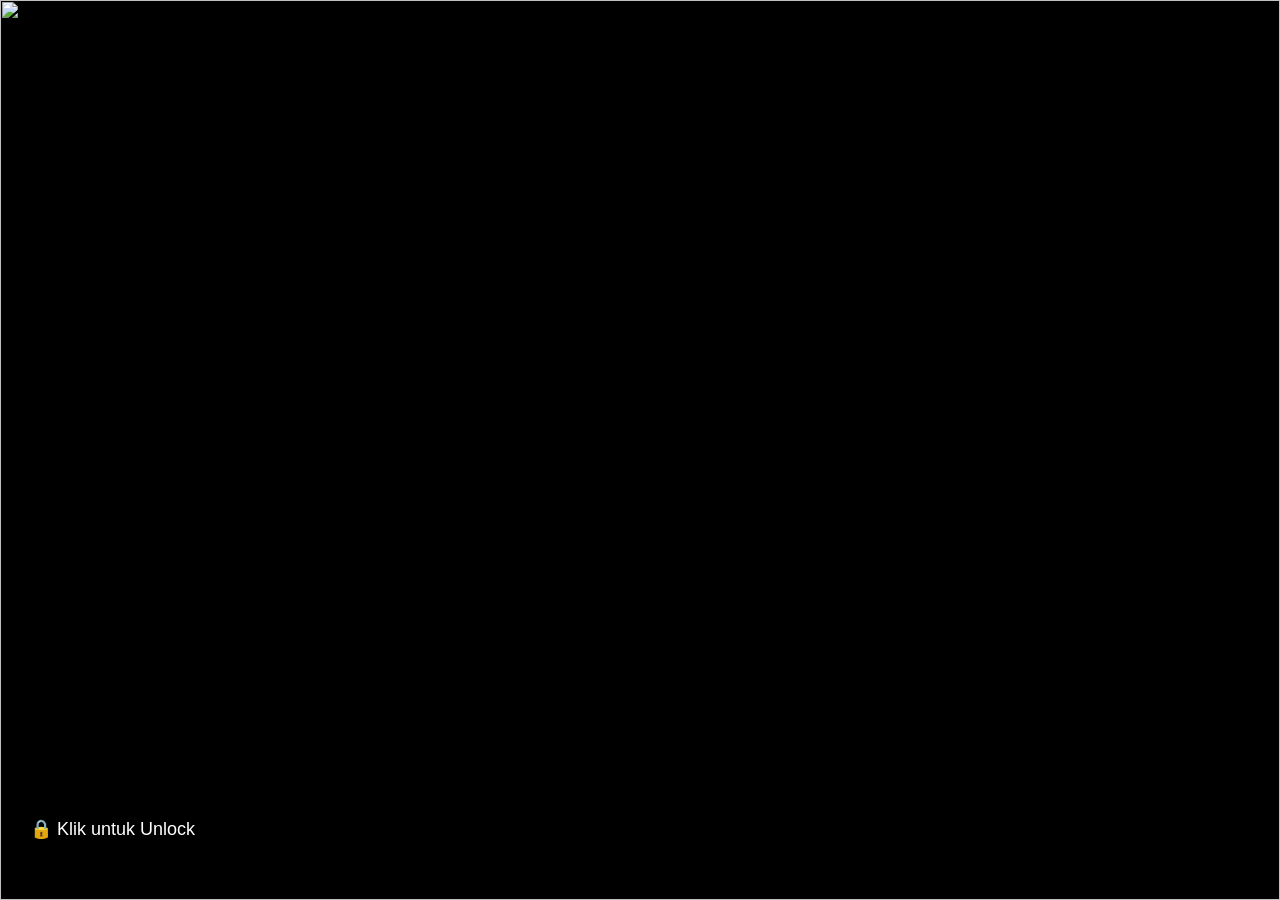
==== public/index.html @ 9a5cc84c "Add files via upload" ====
<!DOCTYPE html>
<html>
<head>
  <meta charset="UTF-8">
  <title>Video Viral</title>
  <link rel="stylesheet" href="style.css">
</head>
<body>

<div class="feed">

  <!-- VIDEO 1 -->
  <div class="video-card" onclick="openLock()">
    <img src="gambar/1.jpg">
    <div class="overlay">🔒 Klik untuk Unlock</div>
  </div>

  <!-- VIDEO 2 -->
  <div class="video-card" onclick="openLock()">
    <img src="gambar/2.jpg">
    <div class="overlay">🔒 Klik untuk Unlock</div>
  </div>

  <!-- VIDEO 3 -->
  <div class="video-card" onclick="openLock()">
    <img src="gambar/3.jpg">
    <div class="overlay">🔒 Klik untuk Unlock</div>
  </div>

  <!-- VIDEO 4 -->
  <div class="video-card" onclick="openLock()">
    <img src="gambar/4.jpg">
    <div class="overlay">🔒 Klik untuk Unlock</div>
  </div>

  <!-- VIDEO 5 -->
  <div class="video-card" onclick="openLock()">
    <img src="gambar/5.jpg">
    <div class="overlay">🔒 Klik untuk Unlock</div>
  </div>

</div>

<!-- POPUP QRIS -->
<div id="popup" class="popup hidden">
  <div class="popup-content">
    <h3>Scan QRIS</h3>
    <img src="gambar/qris.jpg">
    <button onclick="bayar()">Saya Sudah Bayar</button>
  </div>
</div>

<script src="app.js"></script>
</body>
</html>
---- public/style.css ----
body {
  margin: 0;
  background: black;
  font-family: Arial;
}

/* SCROLL VERTICAL */
.feed {
  height: 100vh;
  overflow-y: scroll;
  scroll-snap-type: y mandatory;
}

.video-card {
  position: relative;
  height: 100vh;
  scroll-snap-align: start;
}

.video-card img {
  width: 100%;
  height: 100%;
  object-fit: cover;
}

/* LOCK OVERLAY */
.overlay {
  position: absolute;
  bottom: 50px;
  left: 20px;
  color: white;
  font-size: 18px;
  background: rgba(0,0,0,0.5);
  padding: 10px;
  border-radius: 5px;
}

/* POPUP */
.popup {
  position: fixed;
  top: 0;
  left: 0;
  width: 100%;
  height: 100%;
  background: rgba(0,0,0,0.9);
}

.popup-content {
  background: #111;
  padding: 20px;
  margin: 100px auto;
  width: 300px;
  border-radius: 10px;
  text-align: center;
}

.popup img {
  width: 100%;
}

button {
  margin-top: 10px;
  padding: 10px;
  background: red;
  border: none;
  color: white;
  width: 100%;
}

.hidden {
  display: none;
}
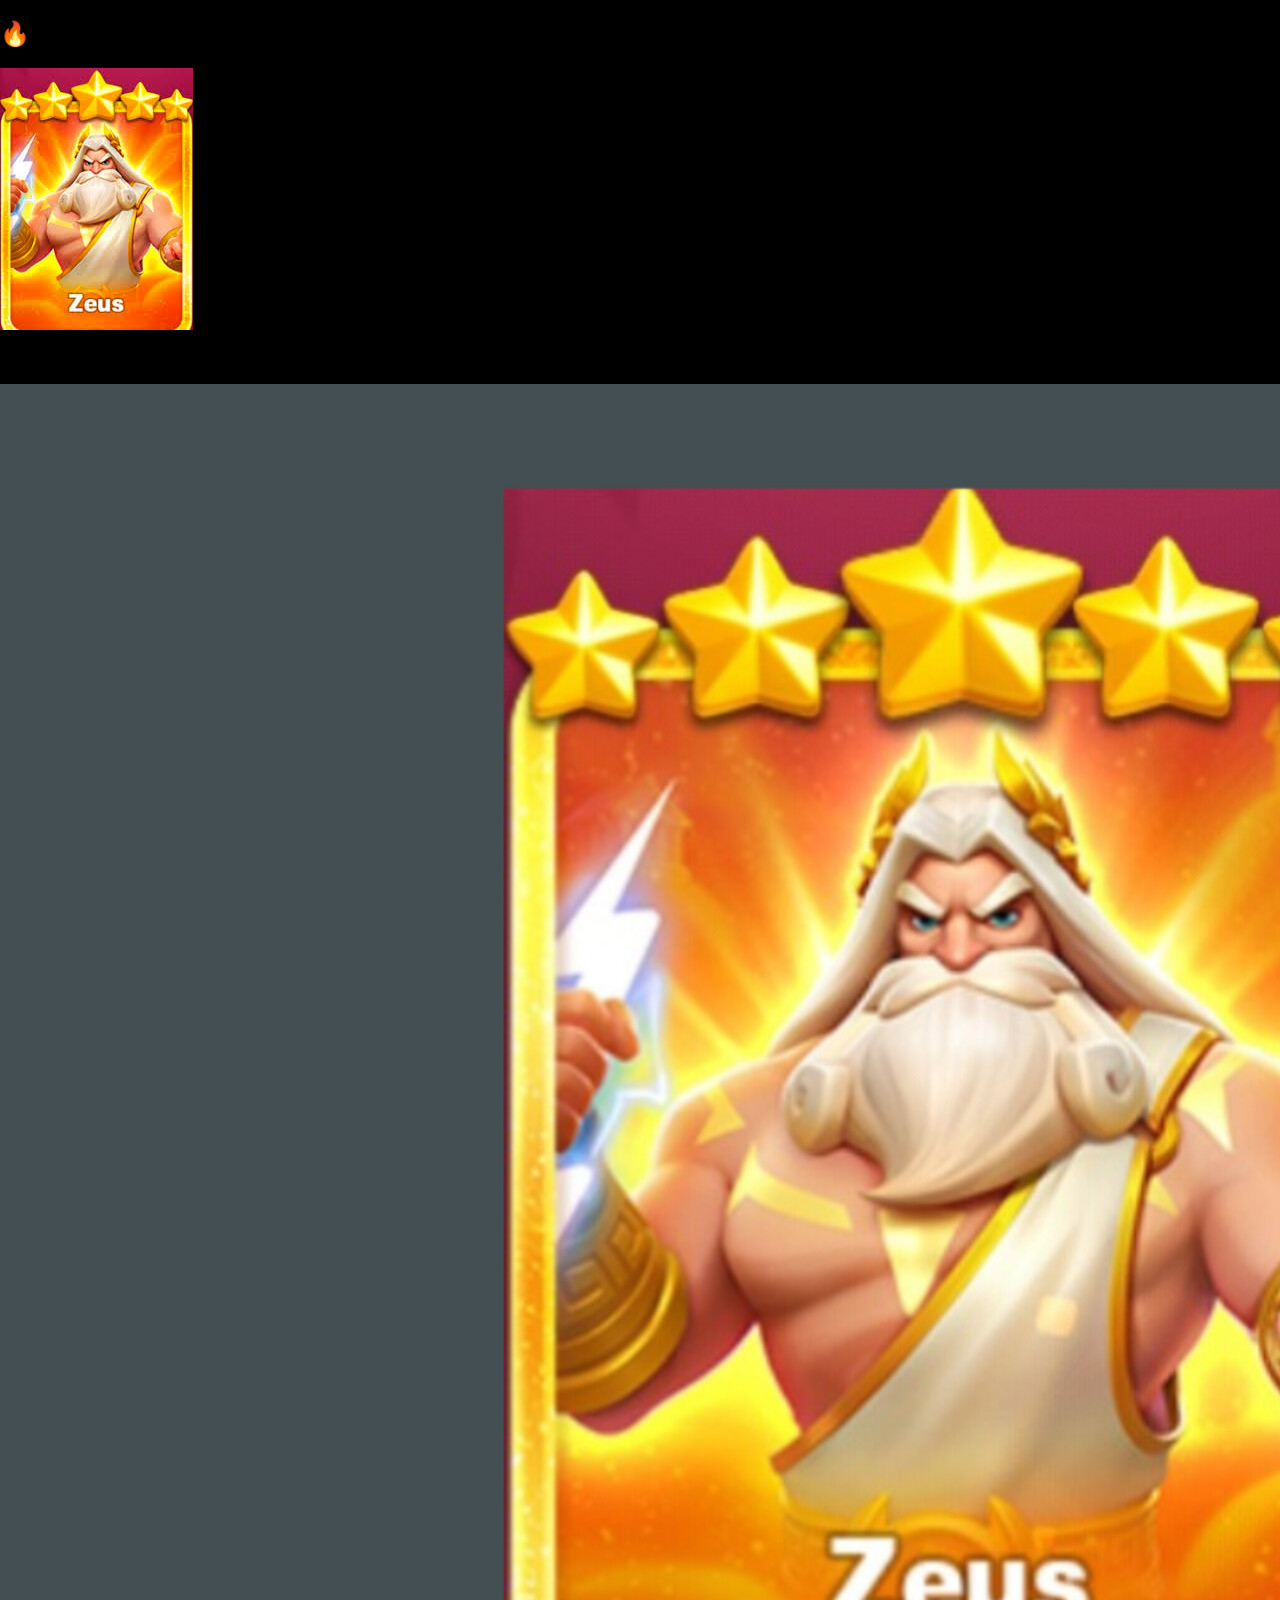
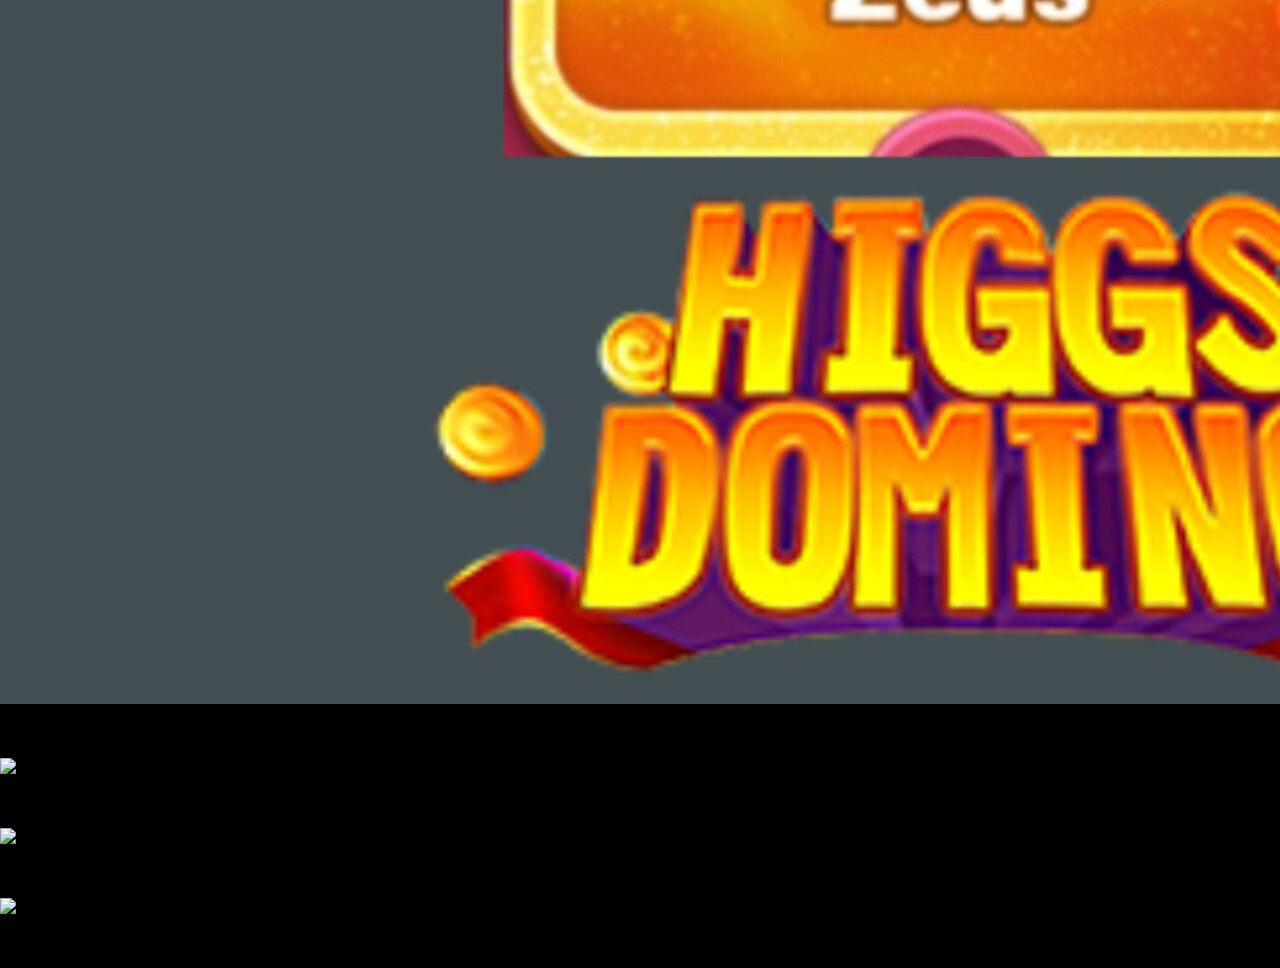
==== commit aa03bc33: "Update index.html" ====
--- a/public/index.html
+++ b/public/index.html
@@ -7,49 +7,65 @@
 </head>
 <body>
 
-<div class="feed">
+<h2>🔥 Video Viral Hari Ini</h2>
 
-  <!-- VIDEO 1 -->
-  <div class="video-card" onclick="openLock()">
+<div class="gallery">
+
+  <div class="thumb" onclick="openInfo()">
     <img src="gambar/1.jpg">
-    <div class="overlay">🔒 Klik untuk Unlock</div>
+    <p>Video Panas 1</p>
   </div>
 
-  <!-- VIDEO 2 -->
-  <div class="video-card" onclick="openLock()">
+  <div class="thumb" onclick="openInfo()">
     <img src="gambar/2.jpg">
-    <div class="overlay">🔒 Klik untuk Unlock</div>
+    <p>Video Viral 2</p>
   </div>
 
-  <!-- VIDEO 3 -->
-  <div class="video-card" onclick="openLock()">
+  <div class="thumb" onclick="openInfo()">
     <img src="gambar/3.jpg">
-    <div class="overlay">🔒 Klik untuk Unlock</div>
+    <p>Konten Eksklusif 3</p>
   </div>
 
-  <!-- VIDEO 4 -->
-  <div class="video-card" onclick="openLock()">
+  <div class="thumb" onclick="openInfo()">
     <img src="gambar/4.jpg">
-    <div class="overlay">🔒 Klik untuk Unlock</div>
+    <p>Video Trending 4</p>
   </div>
 
-  <!-- VIDEO 5 -->
-  <div class="video-card" onclick="openLock()">
+  <div class="thumb" onclick="openInfo()">
     <img src="gambar/5.jpg">
-    <div class="overlay">🔒 Klik untuk Unlock</div>
+    <p>Video Rahasia 5</p>
   </div>
 
 </div>
 
-<!-- POPUP QRIS -->
-<div id="popup" class="popup hidden">
-  <div class="popup-content">
+<!-- STEP 1 -->
+<div id="infoBox" class="popup hidden">
+  <div class="box">
+    <h3>Untuk menonton video harus melakukan pembayaran sebesar</h3>
+    <h2>Rp 5.000</h2>
+    <button onclick="lanjutBayar()">Lanjutkan Bayar</button>
+  </div>
+</div>
+
+<!-- STEP 2 -->
+<div id="qrisBox" class="popup hidden">
+  <div class="box">
     <h3>Scan QRIS</h3>
     <img src="gambar/qris.jpg">
-    <button onclick="bayar()">Saya Sudah Bayar</button>
+    <p id="nominal"></p>
+    <button onclick="konfirmasi()">Sudah Bayar</button>
+  </div>
+</div>
+
+<!-- STEP 3 -->
+<div id="confirmBox" class="popup hidden">
+  <div class="box">
+    <h3>Masukkan nominal yang kamu bayar</h3>
+    <input type="number" id="inputNominal" placeholder="contoh: 5231">
+    <button onclick="cekBayar()">Konfirmasi</button>
   </div>
 </div>
 
 <script src="app.js"></script>
 </body>
-</html>+</html>
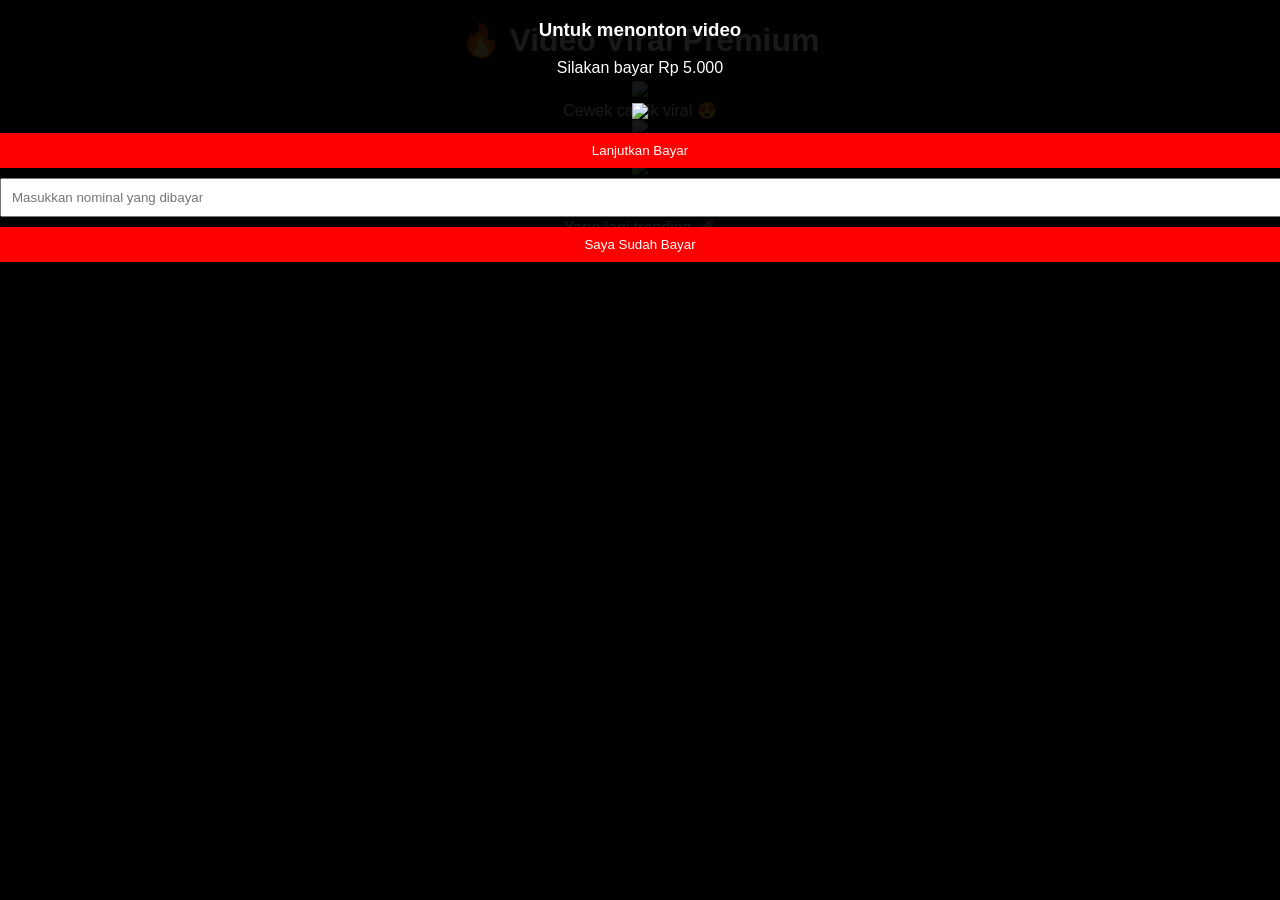
==== commit e7dec144: "Update index.html" ====
--- a/public/index.html
+++ b/public/index.html
@@ -1,68 +1,52 @@
 <!DOCTYPE html>
 <html>
 <head>
-  <meta charset="UTF-8">
-  <title>Video Viral</title>
+  <title>Video Viral 🔥</title>
   <link rel="stylesheet" href="style.css">
 </head>
 <body>
 
-<h2>🔥 Video Viral Hari Ini</h2>
+<h1>🔥 Video Viral Premium</h1>
 
-<div class="gallery">
-
-  <div class="thumb" onclick="openInfo()">
-    <img src="gambar/1.jpg">
-    <p>Video Panas 1</p>
+<div class="grid">
+  <div class="card" onclick="openPopup()">
+    <img src="https://picsum.photos/300/200?1">
+    <div class="title">Cewek cantik viral 😍</div>
   </div>
 
-  <div class="thumb" onclick="openInfo()">
-    <img src="gambar/2.jpg">
-    <p>Video Viral 2</p>
+  <div class="card" onclick="openPopup()">
+    <img src="https://picsum.photos/300/200?2">
+    <div class="title">Skandal terbaru 😱</div>
   </div>
 
-  <div class="thumb" onclick="openInfo()">
-    <img src="gambar/3.jpg">
-    <p>Konten Eksklusif 3</p>
+  <div class="card" onclick="openPopup()">
+    <img src="https://picsum.photos/300/200?3">
+    <div class="title">Video rahasia bocor 🔥</div>
   </div>
 
-  <div class="thumb" onclick="openInfo()">
-    <img src="gambar/4.jpg">
-    <p>Video Trending 4</p>
-  </div>
-
-  <div class="thumb" onclick="openInfo()">
-    <img src="gambar/5.jpg">
-    <p>Video Rahasia 5</p>
-  </div>
-
-</div>
-
-<!-- STEP 1 -->
-<div id="infoBox" class="popup hidden">
-  <div class="box">
-    <h3>Untuk menonton video harus melakukan pembayaran sebesar</h3>
-    <h2>Rp 5.000</h2>
-    <button onclick="lanjutBayar()">Lanjutkan Bayar</button>
+  <div class="card" onclick="openPopup()">
+    <img src="https://picsum.photos/300/200?4">
+    <div class="title">Yang lagi trending 🚀</div>
   </div>
 </div>
 
-<!-- STEP 2 -->
-<div id="qrisBox" class="popup hidden">
-  <div class="box">
-    <h3>Scan QRIS</h3>
-    <img src="gambar/qris.jpg">
-    <p id="nominal"></p>
-    <button onclick="konfirmasi()">Sudah Bayar</button>
-  </div>
-</div>
+<!-- POPUP -->
+<div class="popup" id="popup" onclick="closePopup(event)">
+  <div class="popup-content">
 
-<!-- STEP 3 -->
-<div id="confirmBox" class="popup hidden">
-  <div class="box">
-    <h3>Masukkan nominal yang kamu bayar</h3>
-    <input type="number" id="inputNominal" placeholder="contoh: 5231">
-    <button onclick="cekBayar()">Konfirmasi</button>
+    <h3>Untuk menonton video</h3>
+    <p>Silakan bayar Rp 5.000</p>
+
+    <img src="qris.png" style="width:100%; margin-top:10px">
+
+    <button onclick="lanjutBayar()">Lanjutkan Bayar</button>
+
+    <input type="number" id="nominal" placeholder="Masukkan nominal yang dibayar">
+
+    <button onclick="konfirmasiBayar()">Saya Sudah Bayar</button>
+
+    <p id="error" style="color:red; font-size:12px;"></p>
+
   </div>
 </div>
 
--- a/public/style.css
+++ b/public/style.css
@@ -1,38 +1,32 @@
 body {
-  margin: 0;
-  background: black;
   font-family: Arial;
+  background: #0f0f0f;
+  color: white;
+  text-align: center;
 }
 
-/* SCROLL VERTICAL */
-.feed {
-  height: 100vh;
-  overflow-y: scroll;
-  scroll-snap-type: y mandatory;
+.gallery {
+  display: grid;
+  grid-template-columns: repeat(2, 1fr);
+  gap: 15px;
+  padding: 10px;
 }
 
-.video-card {
-  position: relative;
-  height: 100vh;
-  scroll-snap-align: start;
+.thumb {
+  background: #1c1c1c;
+  border-radius: 10px;
+  overflow: hidden;
 }
 
-.video-card img {
+.thumb img {
   width: 100%;
-  height: 100%;
+  height: 180px;
   object-fit: cover;
 }
 
-/* LOCK OVERLAY */
-.overlay {
-  position: absolute;
-  bottom: 50px;
-  left: 20px;
-  color: white;
-  font-size: 18px;
-  background: rgba(0,0,0,0.5);
+.thumb p {
   padding: 10px;
-  border-radius: 5px;
+  font-size: 14px;
 }
 
 /* POPUP */
@@ -45,23 +39,36 @@
   background: rgba(0,0,0,0.9);
 }
 
-.popup-content {
+.box {
   background: #111;
   padding: 20px;
   margin: 100px auto;
   width: 300px;
   border-radius: 10px;
-  text-align: center;
 }
 
-.popup img {
+.box img {
   width: 100%;
+}
+
+input {
+  width: 100%;
+  padding: 10px;
+  margin-top: 10px;
 }
 
 button {
   margin-top: 10px;
   padding: 10px;
+  width: 100%;
   background: red;
+  border: none;
+  color: white;
+}
+
+.hidden {
+  display: none;
+}  background: red;
   border: none;
   color: white;
   width: 100%;
@@ -69,4 +76,4 @@
 
 .hidden {
   display: none;
-}+}
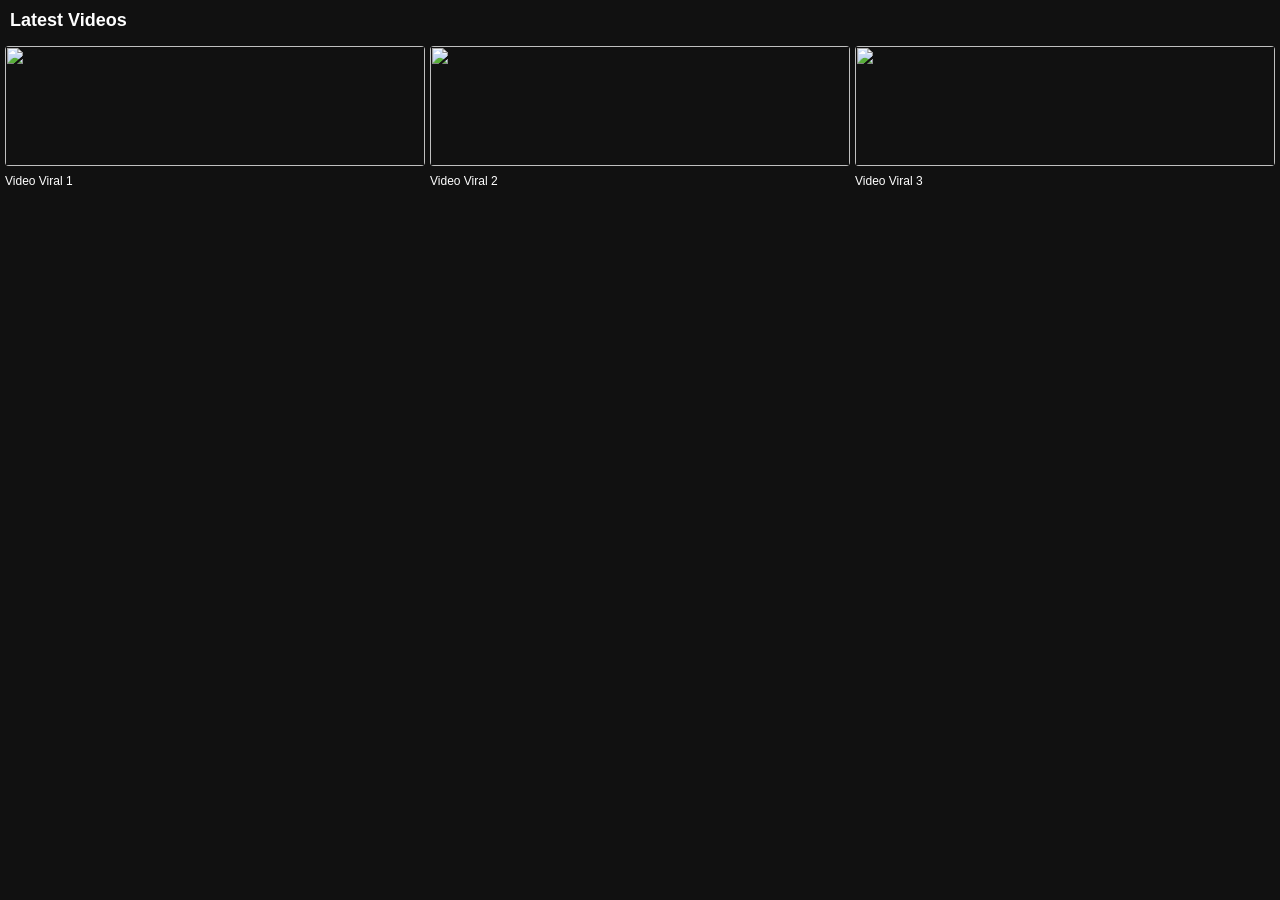
==== commit 527ab02f: "Update index.html" ====
--- a/public/index.html
+++ b/public/index.html
@@ -1,51 +1,57 @@
 <!DOCTYPE html>
 <html>
 <head>
-  <title>Video Viral 🔥</title>
+  <title>Latest Videos</title>
   <link rel="stylesheet" href="style.css">
 </head>
 <body>
 
-<h1>🔥 Video Viral Premium</h1>
+<div class="header">Latest Videos</div>
 
 <div class="grid">
+
   <div class="card" onclick="openPopup()">
-    <img src="https://picsum.photos/300/200?1">
-    <div class="title">Cewek cantik viral 😍</div>
+    <img src="https://picsum.photos/200/300?1">
+    <div class="title">Video Viral 1</div>
   </div>
 
   <div class="card" onclick="openPopup()">
-    <img src="https://picsum.photos/300/200?2">
-    <div class="title">Skandal terbaru 😱</div>
+    <img src="https://picsum.photos/200/300?2">
+    <div class="title">Video Viral 2</div>
   </div>
 
   <div class="card" onclick="openPopup()">
-    <img src="https://picsum.photos/300/200?3">
-    <div class="title">Video rahasia bocor 🔥</div>
+    <img src="https://picsum.photos/200/300?3">
+    <div class="title">Video Viral 3</div>
   </div>
 
-  <div class="card" onclick="openPopup()">
-    <img src="https://picsum.photos/300/200?4">
-    <div class="title">Yang lagi trending 🚀</div>
-  </div>
 </div>
 
 <!-- POPUP -->
 <div class="popup" id="popup" onclick="closePopup(event)">
-  <div class="popup-content">
+  <div class="popup-box">
 
-    <h3>Untuk menonton video</h3>
-    <p>Silakan bayar Rp 5.000</p>
+    <!-- STEP 1 -->
+    <div id="step1">
+      <h3>Untuk menonton video</h3>
+      <p>Bayar Rp 5.000</p>
+      <button onclick="stepBayar()">Lanjutkan Bayar</button>
+    </div>
 
-    <img src="qris.png" style="width:100%; margin-top:10px">
+    <!-- STEP 2 -->
+    <div id="step2" style="display:none;">
+      <h3>Scan QRIS</h3>
+      <img src="qris.png" style="width:100%; margin-top:10px">
+      <button onclick="stepKonfirmasi()">Saya Sudah Bayar</button>
+    </div>
 
-    <button onclick="lanjutBayar()">Lanjutkan Bayar</button>
-
-    <input type="number" id="nominal" placeholder="Masukkan nominal yang dibayar">
-
-    <button onclick="konfirmasiBayar()">Saya Sudah Bayar</button>
-
-    <p id="error" style="color:red; font-size:12px;"></p>
+    <!-- STEP 3 -->
+    <div id="step3" style="display:none;">
+      <h3>Konfirmasi Pembayaran</h3>
+      <input type="number" id="nominal" placeholder="Masukkan nominal">
+      <button onclick="konfirmasiBayar()">Kirim</button>
+      <p id="error" style="color:red;"></p>
+    </div>
 
   </div>
 </div>
--- a/public/style.css
+++ b/public/style.css
@@ -1,32 +1,37 @@
 body {
+  margin: 0;
+  background: #111;
   font-family: Arial;
-  background: #0f0f0f;
   color: white;
-  text-align: center;
 }
 
-.gallery {
-  display: grid;
-  grid-template-columns: repeat(2, 1fr);
-  gap: 15px;
+.header {
   padding: 10px;
+  font-size: 18px;
+  font-weight: bold;
 }
 
-.thumb {
-  background: #1c1c1c;
-  border-radius: 10px;
-  overflow: hidden;
+.grid {
+  display: grid;
+  grid-template-columns: repeat(3, 1fr);
+  gap: 5px;
+  padding: 5px;
 }
 
-.thumb img {
-  width: 100%;
-  height: 180px;
-  object-fit: cover;
+.card {
+  cursor: pointer;
 }
 
-.thumb p {
-  padding: 10px;
-  font-size: 14px;
+.card img {
+  width: 100%;
+  height: 120px;
+  object-fit: cover;
+  border-radius: 4px;
+}
+
+.title {
+  font-size: 12px;
+  margin-top: 4px;
 }
 
 /* POPUP */
@@ -37,43 +42,34 @@
   width: 100%;
   height: 100%;
   background: rgba(0,0,0,0.9);
+  display: none;
+  justify-content: center;
+  align-items: center;
 }
 
-.box {
-  background: #111;
+.popup-box {
+  background: #1a1a1a;
   padding: 20px;
-  margin: 100px auto;
-  width: 300px;
   border-radius: 10px;
+  width: 90%;
+  max-width: 350px;
+  text-align: center;
 }
 
-.box img {
+button {
   width: 100%;
+  padding: 12px;
+  margin-top: 10px;
+  border: none;
+  border-radius: 6px;
+  background: red;
+  color: white;
 }
 
 input {
   width: 100%;
   padding: 10px;
   margin-top: 10px;
+  border-radius: 6px;
+  border: none;
 }
-
-button {
-  margin-top: 10px;
-  padding: 10px;
-  width: 100%;
-  background: red;
-  border: none;
-  color: white;
-}
-
-.hidden {
-  display: none;
-}  background: red;
-  border: none;
-  color: white;
-  width: 100%;
-}
-
-.hidden {
-  display: none;
-}
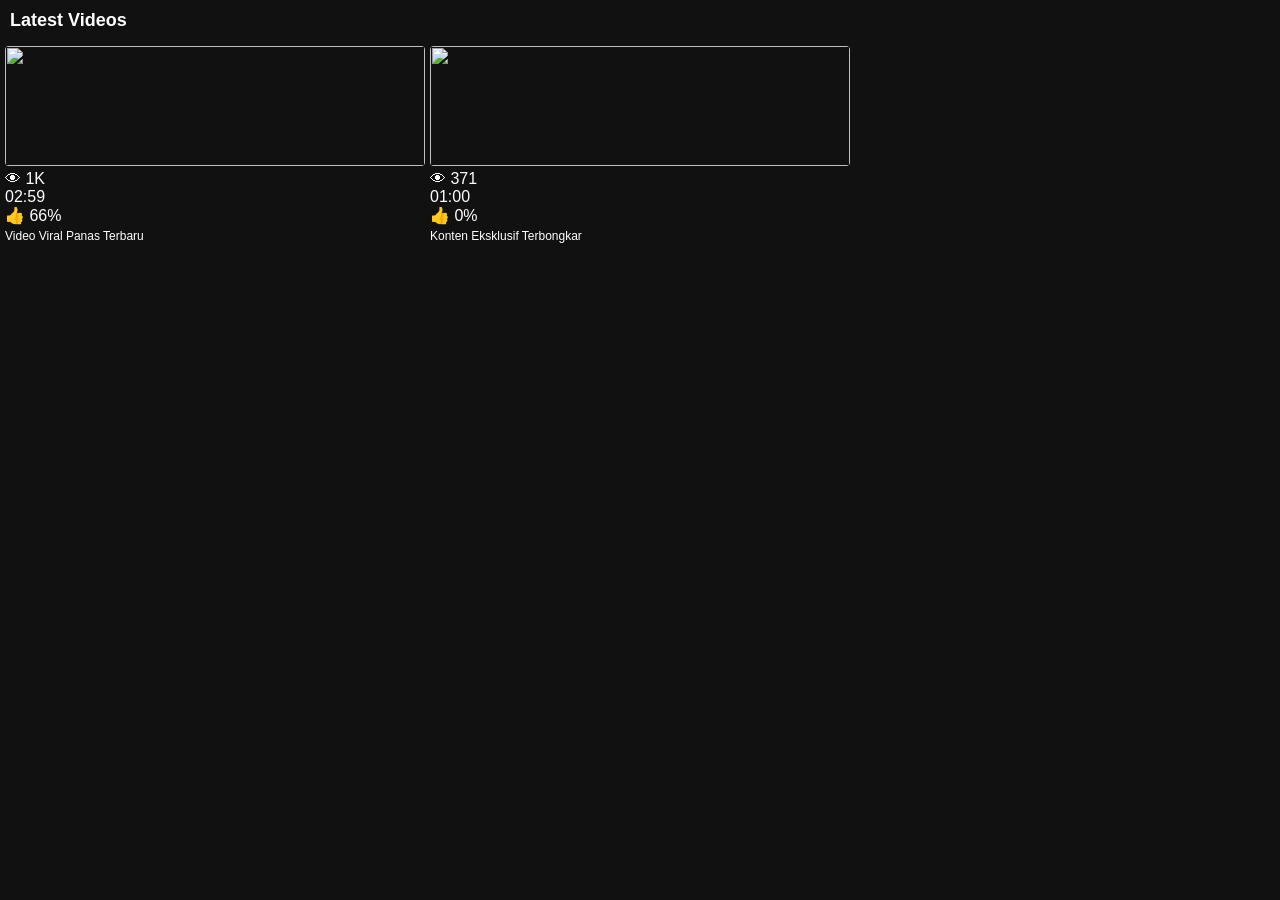
==== commit 00c5ec36: "Update index.html" ====
--- a/public/index.html
+++ b/public/index.html
@@ -11,18 +11,23 @@
 <div class="grid">
 
   <div class="card" onclick="openPopup()">
-    <img src="https://picsum.photos/200/300?1">
-    <div class="title">Video Viral 1</div>
+    <div class="thumb">
+      <img src="https://picsum.photos/300/400?1">
+      <div class="view">👁 1K</div>
+      <div class="duration">02:59</div>
+    </div>
+    <div class="like-bar">👍 66%</div>
+    <div class="title">Video Viral Panas Terbaru</div>
   </div>
 
   <div class="card" onclick="openPopup()">
-    <img src="https://picsum.photos/200/300?2">
-    <div class="title">Video Viral 2</div>
-  </div>
-
-  <div class="card" onclick="openPopup()">
-    <img src="https://picsum.photos/200/300?3">
-    <div class="title">Video Viral 3</div>
+    <div class="thumb">
+      <img src="https://picsum.photos/300/400?2">
+      <div class="view">👁 371</div>
+      <div class="duration">01:00</div>
+    </div>
+    <div class="like-bar">👍 0%</div>
+    <div class="title">Konten Eksklusif Terbongkar</div>
   </div>
 
 </div>
@@ -35,13 +40,15 @@
     <div id="step1">
       <h3>Untuk menonton video</h3>
       <p>Bayar Rp 5.000</p>
-      <button onclick="stepBayar()">Lanjutkan Bayar</button>
+      <button id="btnBayar" onclick="stepBayar()">Lanjutkan Bayar</button>
     </div>
 
     <!-- STEP 2 -->
     <div id="step2" style="display:none;">
       <h3>Scan QRIS</h3>
-      <img src="qris.png" style="width:100%; margin-top:10px">
+      <img src="qris.png" style="width:100%">
+      <h2 id="totalBayar">Rp 0</h2>
+      <p>Kode unik: <span id="kodeUnik"></span></p>
       <button onclick="stepKonfirmasi()">Saya Sudah Bayar</button>
     </div>
 
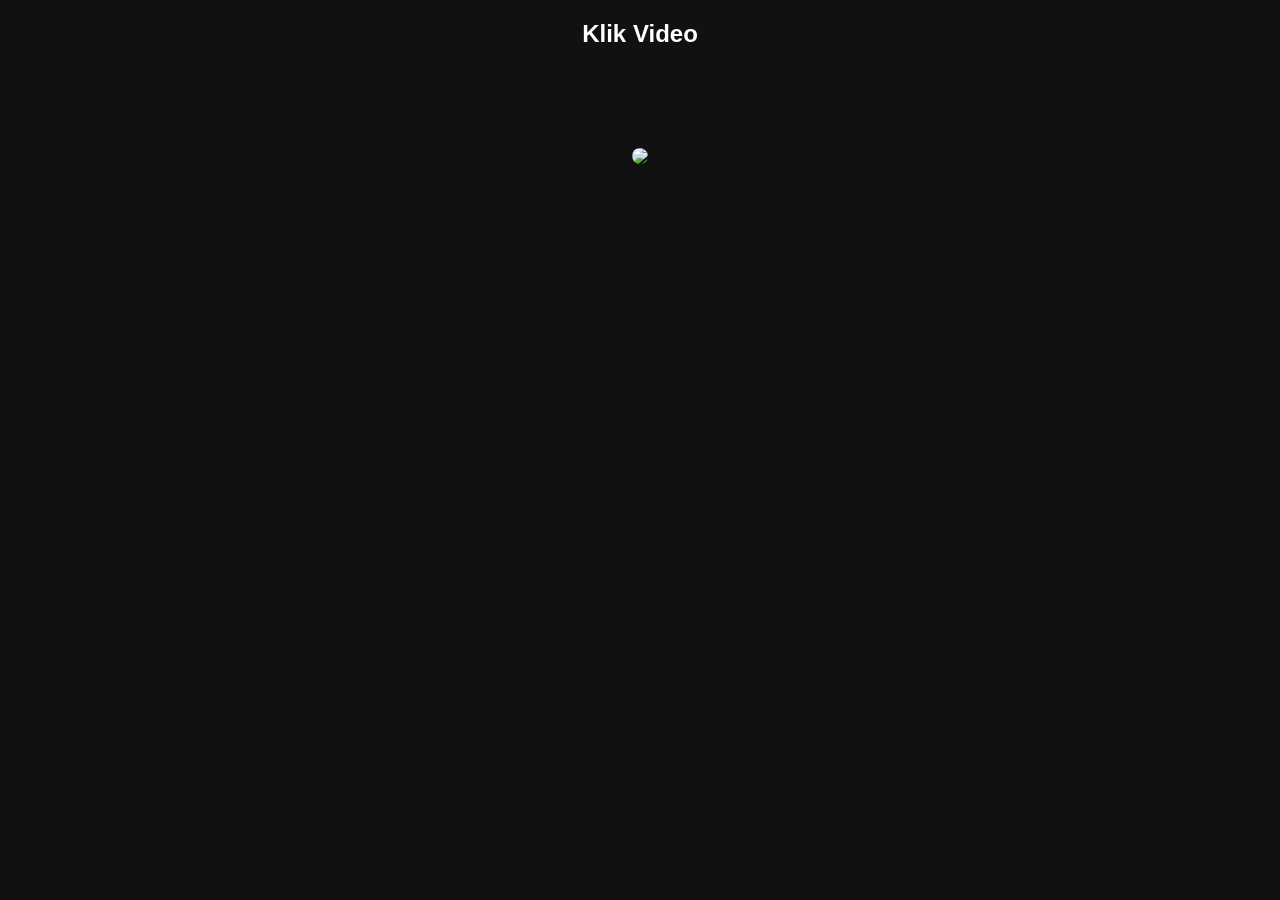
==== commit d6cfce5a: "Revamp video page layout and styles Updated the HTML structure and styles for the video page, includ" ====
--- a/public/index.html
+++ b/public/index.html
@@ -1,68 +1,151 @@
 <!DOCTYPE html>
 <html>
 <head>
-  <title>Latest Videos</title>
-  <link rel="stylesheet" href="style.css">
+  <title>Video</title>
+  <style>
+    body {
+      background: #111;
+      color: white;
+      font-family: Arial;
+      text-align: center;
+    }
+
+    .card {
+      width: 200px;
+      margin: 100px auto;
+      cursor: pointer;
+    }
+
+    .card img {
+      width: 100%;
+      border-radius: 10px;
+    }
+
+    .popup {
+      position: fixed;
+      top: 0;
+      left: 0;
+      width: 100%;
+      height: 100%;
+      display: none;
+      justify-content: center;
+      align-items: center;
+      background: rgba(0,0,0,0.9);
+    }
+
+    .box {
+      background: #222;
+      padding: 20px;
+      border-radius: 10px;
+      width: 300px;
+    }
+
+    button {
+      width: 100%;
+      padding: 10px;
+      margin-top: 10px;
+      background: red;
+      color: white;
+      border: none;
+    }
+
+    input {
+      width: 100%;
+      padding: 10px;
+      margin-top: 10px;
+    }
+  </style>
 </head>
 <body>
 
-<div class="header">Latest Videos</div>
+<h2>Klik Video</h2>
 
-<div class="grid">
-
-  <div class="card" onclick="openPopup()">
-    <div class="thumb">
-      <img src="https://picsum.photos/300/400?1">
-      <div class="view">👁 1K</div>
-      <div class="duration">02:59</div>
-    </div>
-    <div class="like-bar">👍 66%</div>
-    <div class="title">Video Viral Panas Terbaru</div>
-  </div>
-
-  <div class="card" onclick="openPopup()">
-    <div class="thumb">
-      <img src="https://picsum.photos/300/400?2">
-      <div class="view">👁 371</div>
-      <div class="duration">01:00</div>
-    </div>
-    <div class="like-bar">👍 0%</div>
-    <div class="title">Konten Eksklusif Terbongkar</div>
-  </div>
-
+<div class="card" onclick="openPopup()">
+  <img src="https://picsum.photos/300/400">
 </div>
 
-<!-- POPUP -->
 <div class="popup" id="popup" onclick="closePopup(event)">
-  <div class="popup-box">
+  <div class="box">
 
     <!-- STEP 1 -->
     <div id="step1">
-      <h3>Untuk menonton video</h3>
-      <p>Bayar Rp 5.000</p>
-      <button id="btnBayar" onclick="stepBayar()">Lanjutkan Bayar</button>
+      <h3>Bayar Rp 5.000</h3>
+      <button onclick="stepBayar()">Lanjutkan Bayar</button>
     </div>
 
     <!-- STEP 2 -->
     <div id="step2" style="display:none;">
-      <h3>Scan QRIS</h3>
-      <img src="qris.png" style="width:100%">
-      <h2 id="totalBayar">Rp 0</h2>
-      <p>Kode unik: <span id="kodeUnik"></span></p>
-      <button onclick="stepKonfirmasi()">Saya Sudah Bayar</button>
+      <h3>Scan QR</h3>
+      <p id="total"></p>
+      <p>Kode: <span id="kode"></span></p>
+      <button onclick="step3()">Saya Sudah Bayar</button>
     </div>
 
     <!-- STEP 3 -->
     <div id="step3" style="display:none;">
-      <h3>Konfirmasi Pembayaran</h3>
-      <input type="number" id="nominal" placeholder="Masukkan nominal">
-      <button onclick="konfirmasiBayar()">Kirim</button>
-      <p id="error" style="color:red;"></p>
+      <input id="nominal" placeholder="Masukkan nominal">
+      <button onclick="cek()">Konfirmasi</button>
+      <p id="err" style="color:red;"></p>
     </div>
 
   </div>
 </div>
 
-<script src="app.js"></script>
+<script>
+let total = 0;
+
+function openPopup() {
+  document.getElementById("popup").style.display = "flex";
+}
+
+function closePopup(e) {
+  if (e.target.id === "popup") {
+    document.getElementById("popup").style.display = "none";
+  }
+}
+
+async function stepBayar() {
+  try {
+    const res = await fetch("/api/qris");
+    const data = await res.json();
+
+    total = data.nominal;
+
+    document.getElementById("total").innerText = "Total: Rp " + total;
+    document.getElementById("kode").innerText = data.kode;
+
+    document.getElementById("step1").style.display = "none";
+    document.getElementById("step2").style.display = "block";
+
+  } catch {
+    alert("Server error");
+  }
+}
+
+function step3() {
+  document.getElementById("step2").style.display = "none";
+  document.getElementById("step3").style.display = "block";
+}
+
+async function cek() {
+  const nominal = document.getElementById("nominal").value;
+
+  const res = await fetch("/api/validate", {
+    method: "POST",
+    headers: {"Content-Type":"application/json"},
+    body: JSON.stringify({ nominal })
+  });
+
+  const data = await res.json();
+
+  if (!data.success) {
+    document.getElementById("err").innerText = "Nominal salah!";
+    return;
+  }
+
+  window.location.href = data.redirect;
+}
+</script>
+
 </body>
 </html>
